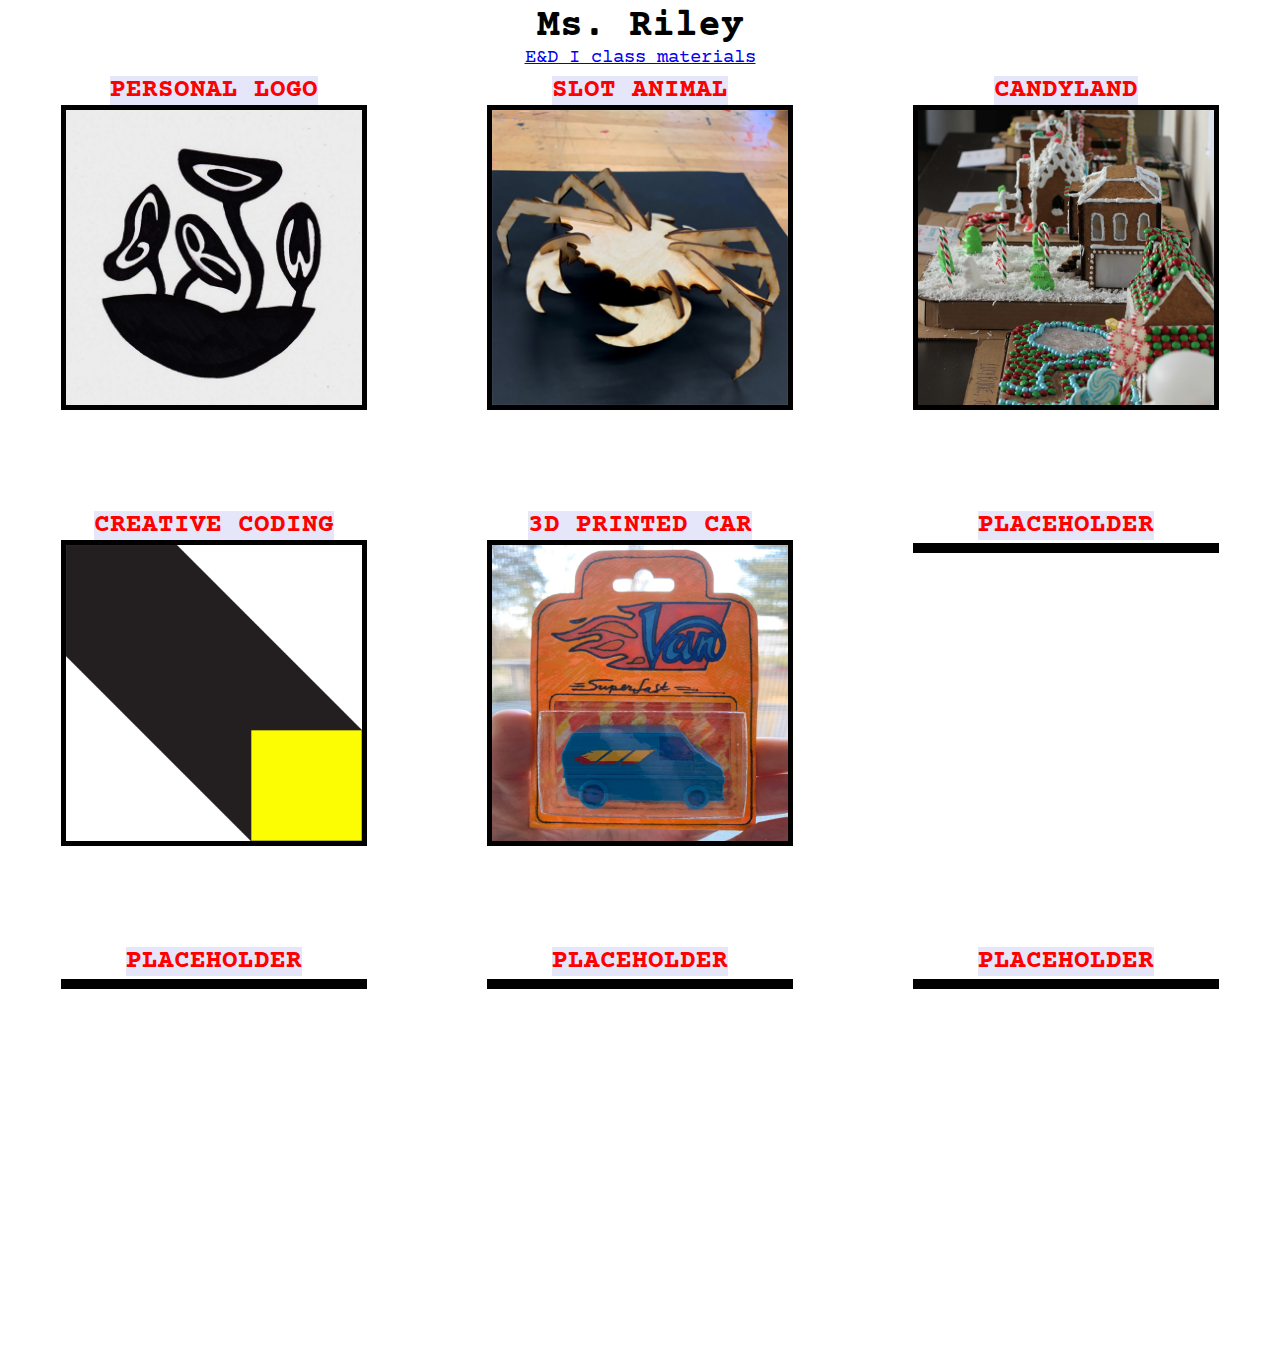
==== index.html @ 416d010e "updates to website" ====
<!DOCTYPE html><html lang="en">

  <head>
    <script src="p5.js"></script>
    <script src="p5.sound.min.js"></script>
    <link rel="stylesheet" type="text/css" href="style.css">
    <meta charset="utf-8">
    <link rel="preconnect" href="https://fonts.googleapis.com">
    <link rel="preconnect" href="https://fonts.gstatic.com" crossorigin>
    <link href="https://fonts.googleapis.com/css2?family=Courier+Prime:wght@400;700&display=swap" rel="stylesheet">
  </head>

  <title>|~E. Riley E+D I~|</title>

  <body>

    <h1> Ms. Riley </h1>
    <p>
    <a href="https://github.com/eeriley99/EDI_2122">
      E&D I class materials
    </a>
    </p>

    <script src="sketch.js"></script>

    <table>

  <tr>
    <td>
      <h3> PERSONAL LOGO</h3>
      <a href = "Logo/LogoReflection.html">
        <img src = 'Logo/RileyLogo.jpg' width=70%>
      </a>
    </td>

    <td>
      <h3> SLOT ANIMAL</h3>
      <a href = "SlotAnimal/SlotAnimal.html">
        <img src = 'SlotAnimal/LaheyCrab.png' width=70%>
      </a>
    </td>

    <td>
      <h3> CANDYLAND</h3>
      <a href = "PressFit/PressFitReflection.html">
        <img src = 'Candyland/candyland.png' width=70%>
      </a>
    </td>

  </tr>

  <tr>
    <td>
      <h3> CREATIVE CODING</h3>
      <a href = "CreativeCoding/finalBG/index.html">
        <img src = 'CreativeCoding/finalBG/assets/RileyGIF.gif' width=70%>
      </a>
    </td>

    <td>
      <h3> 3D PRINTED CAR</h3>
      <a href = "3Dcar/3DcarReflection.html">
        <img src = '3Dcar/CarBubblePack.jpg' width=70%>
      </a>
    </td>

    <td>
      <h3> PLACEHOLDER</h3>
      <a href = " ">
        <img src = ' ' width=70%>
      </a>
    </td>
  </tr>

  <tr>
    <td>
      <h3> PLACEHOLDER</h3>
      <a href = " ">
        <img src = ' ' width=70%>
      </a>
    </td>
    <td>
      <h3> PLACEHOLDER</h3>
      <a href = " ">
        <img src = ' ' width=70%>
      </a>
    </td>

    <td>
      <h3> PLACEHOLDER</h3>
      <a href = " ">
        <img src = ' ' width=70%>
      </a>
    </td>
  </tr>

</table>

  </body>

</html>
---- style.css ----
html, body {
  margin: 0;
  padding: 0;
  font-family: 'Courier Prime', monospace;
  background-color: rgb(255, 255, 255);
}

canvas {
  display: block;
  z-index: -1;
}

img {
  border: 5px solid #000;
}

h1{
  color: black;
     position: absolute;
     left: 50%;
     transform: translateX(-50%) translateY(-50%);
     text-align: center;
     top: 0%;
     display: inline; background: rgb(255, 255, 255);
     font-size:3vw;
}

h3{
color: red;
display: inline; background: Lavender;
font-size:2vw;
}

p{
    position: absolute;
    font-size: 0.875em;
    left: 50%;
    transform: translateX(-50%) translateY(-50%);
    text-align:center;
    top: 3vw;
    display: inline; background: rgb(255, 255, 255);
    font-size:1.5vw;
}

table{
  position: absolute;
  z-index: 1;
  width:100%;
  top: 5vw;
}

td {
    width: 33vw;
    height: 33vw;
    vertical-align: baseline;
    padding-top:10px;
    text-align:center;
}

.container{
  position: relative;
}

.project {
  position: absolute;
  width:50%;
  float: left;

  left: 0px;
  top: 0px;
  z-index: 1;
}
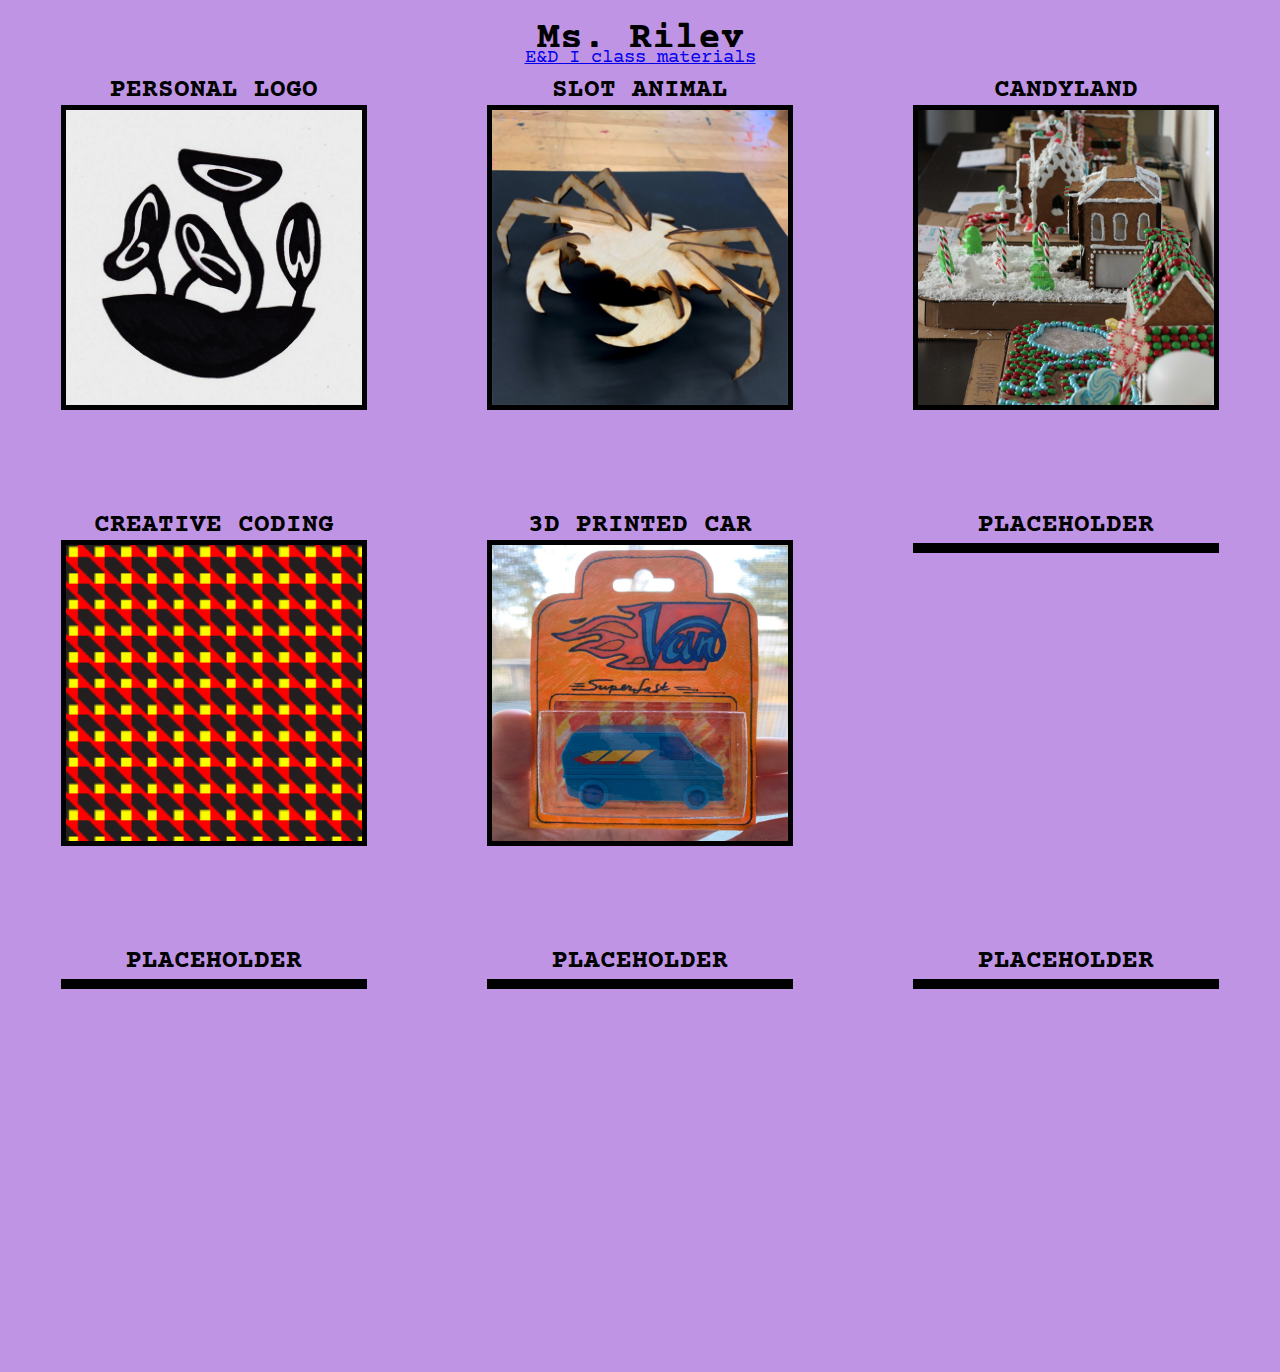
==== commit 40216c8f: "add new image" ====
--- a/index.html
+++ b/index.html
@@ -53,7 +53,7 @@
     <td>
       <h3> CREATIVE CODING</h3>
       <a href = "CreativeCoding/finalBG/index.html">
-        <img src = 'CreativeCoding/finalBG/assets/RileyGIF.gif' width=70%>
+        <img src = 'CreativeCoding/FinalBG.png' width=70%>
       </a>
     </td>
 
--- a/style.css
+++ b/style.css
@@ -2,7 +2,7 @@
   margin: 0;
   padding: 0;
   font-family: 'Courier Prime', monospace;
-  background-color: rgb(255, 255, 255);
+  background-color: rgb(191, 148, 228);
 }
 
 canvas {
@@ -20,14 +20,14 @@
      left: 50%;
      transform: translateX(-50%) translateY(-50%);
      text-align: center;
-     top: 0%;
-     display: inline; background: rgb(255, 255, 255);
+     top: 1vw;
+     display: inline; background: rgb(191, 148, 228);
      font-size:3vw;
 }
 
 h3{
-color: red;
-display: inline; background: Lavender;
+color: black;
+display: inline; background: rgb(191, 148, 228);
 font-size:2vw;
 }
 
@@ -38,7 +38,7 @@
     transform: translateX(-50%) translateY(-50%);
     text-align:center;
     top: 3vw;
-    display: inline; background: rgb(255, 255, 255);
+    display: inline; background: rgb(191, 148, 228);
     font-size:1.5vw;
 }
 
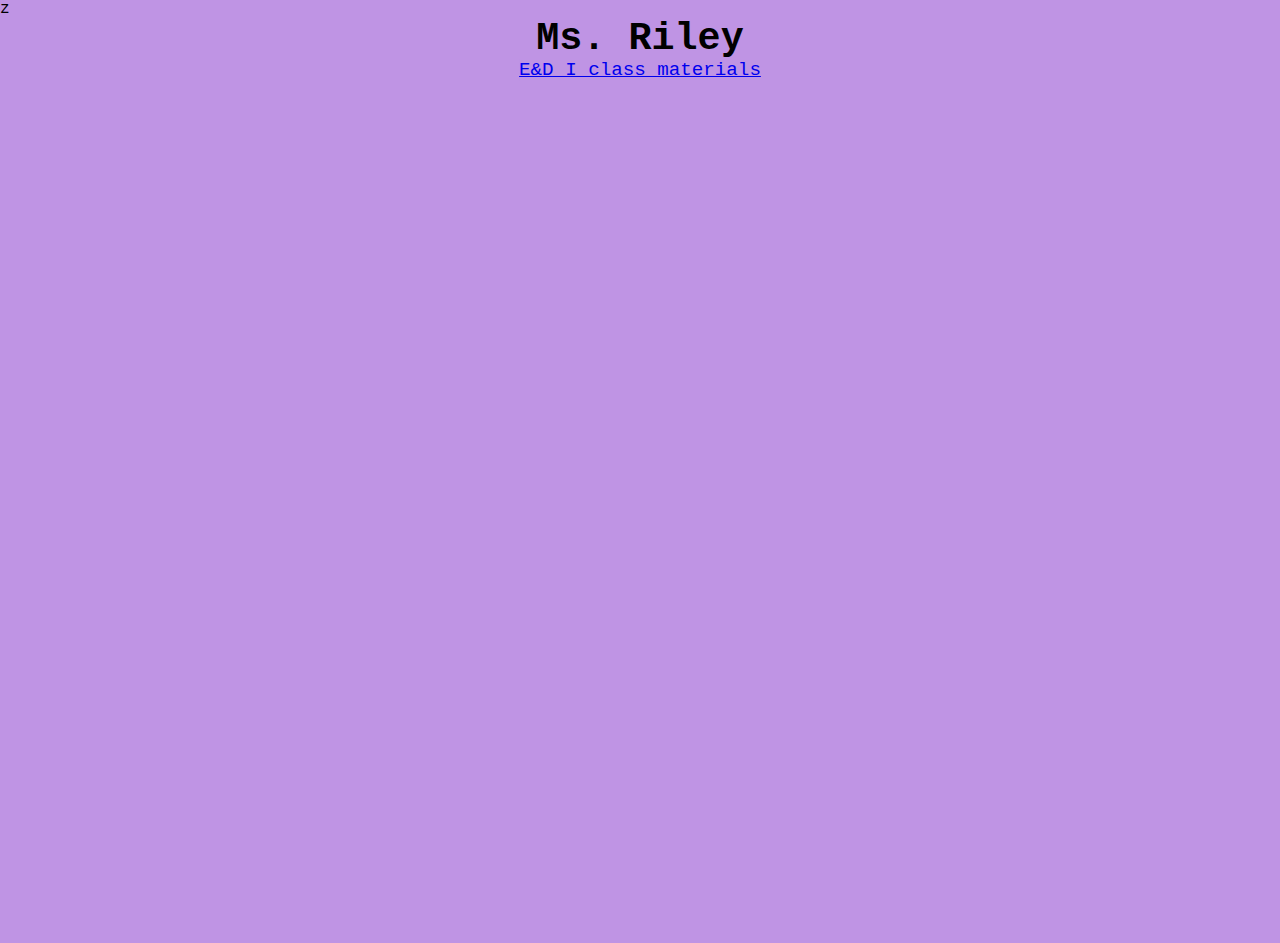
==== commit 1a4f3cd6: "reset for g block" ====
--- a/index.html
+++ b/index.html
@@ -6,8 +6,7 @@
     <link rel="stylesheet" type="text/css" href="style.css">
     <meta charset="utf-8">
     <link rel="preconnect" href="https://fonts.googleapis.com">
-    <link rel="preconnect" href="https://fonts.gstatic.com" crossorigin>
-    <link href="https://fonts.googleapis.com/css2?family=Courier+Prime:wght@400;700&display=swap" rel="stylesheet">
+    <link rel="preconnect" href="https://fonts.gstatic.com" crossorigin>z
   </head>
 
   <title>|~E. Riley E+D I~|</title>
@@ -27,74 +26,22 @@
 
   <tr>
     <td>
-      <h3> PERSONAL LOGO</h3>
-      <a href = "Logo/LogoReflection.html">
-        <img src = 'Logo/RileyLogo.jpg' width=70%>
-      </a>
     </td>
-
     <td>
-      <h3> SLOT ANIMAL</h3>
-      <a href = "SlotAnimal/SlotAnimal.html">
-        <img src = 'SlotAnimal/LaheyCrab.png' width=70%>
-      </a>
     </td>
-
     <td>
-      <h3> CANDYLAND</h3>
-      <a href = "PressFit/PressFitReflection.html">
-        <img src = 'Candyland/candyland.png' width=70%>
-      </a>
-    </td>
-
-  </tr>
-
-  <tr>
-    <td>
-      <h3> CREATIVE CODING</h3>
-      <a href = "CreativeCoding/finalBG/index.html">
-        <img src = 'CreativeCoding/FinalBG.png' width=70%>
-      </a>
-    </td>
-
-    <td>
-      <h3> 3D PRINTED CAR</h3>
-      <a href = "3Dcar/3DcarReflection.html">
-        <img src = '3Dcar/CarBubblePack.jpg' width=70%>
-      </a>
-    </td>
-
-    <td>
-      <h3> PLACEHOLDER</h3>
-      <a href = " ">
-        <img src = ' ' width=70%>
-      </a>
     </td>
   </tr>
 
   <tr>
     <td>
-      <h3> PLACEHOLDER</h3>
-      <a href = " ">
-        <img src = ' ' width=70%>
-      </a>
     </td>
     <td>
-      <h3> PLACEHOLDER</h3>
-      <a href = " ">
-        <img src = ' ' width=70%>
-      </a>
     </td>
-
     <td>
-      <h3> PLACEHOLDER</h3>
-      <a href = " ">
-        <img src = ' ' width=70%>
-      </a>
     </td>
   </tr>
-
-</table>
+ </table>
 
   </body>
 
--- a/style.css
+++ b/style.css
@@ -37,7 +37,7 @@
     left: 50%;
     transform: translateX(-50%) translateY(-50%);
     text-align:center;
-    top: 3vw;
+    top: 4vw;
     display: inline; background: rgb(191, 148, 228);
     font-size:1.5vw;
 }
@@ -46,7 +46,7 @@
   position: absolute;
   z-index: 1;
   width:100%;
-  top: 5vw;
+  top: 5.5vw;
 }
 
 td {
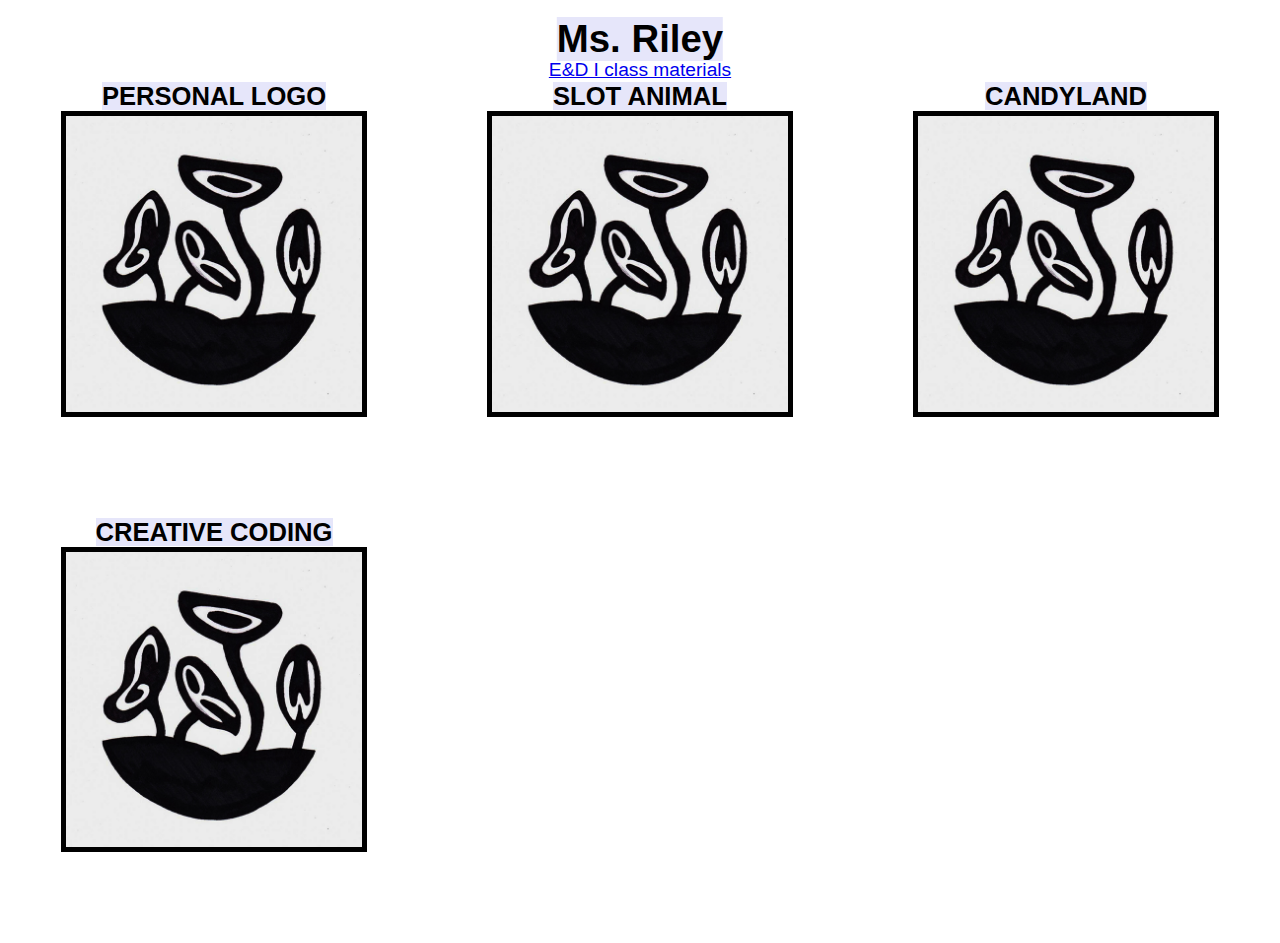
==== commit fb92f3a7: "adjusted vw" ====
--- a/index.html
+++ b/index.html
@@ -5,8 +5,7 @@
     <script src="p5.sound.min.js"></script>
     <link rel="stylesheet" type="text/css" href="style.css">
     <meta charset="utf-8">
-    <link rel="preconnect" href="https://fonts.googleapis.com">
-    <link rel="preconnect" href="https://fonts.gstatic.com" crossorigin>z
+   
   </head>
 
   <title>|~E. Riley E+D I~|</title>
@@ -26,16 +25,38 @@
 
   <tr>
     <td>
+    <h3>PERSONAL LOGO</h3>
+    <a href = "Logo/LogoReflection.html">
+    <img src = 'Logo/RileyLogo.jpg' width=70% >
+    </a>
     </td>
+    
+    
     <td>
+    <h3>SLOT ANIMAL</h3>
+    <a href = "Logo/LogoReflection.html">
+    <img src = 'Logo/RileyLogo.jpg' width=70% >
+    </a>
     </td>
+   
+   
     <td>
+    <h3>CANDYLAND</h3>
+    <a href = "Logo/LogoReflection.html">
+    <img src = 'Logo/RileyLogo.jpg' width=70% >
+    </a>
     </td>
+  
   </tr>
 
   <tr>
     <td>
+    <h3>CREATIVE CODING</h3>
+    <a href = "Logo/LogoReflection.html">
+    <img src = 'Logo/RileyLogo.jpg' width=70% >
+    </a>
     </td>
+    
     <td>
     </td>
     <td>
--- a/style.css
+++ b/style.css
@@ -1,8 +1,8 @@
 html, body {
   margin: 0;
   padding: 0;
-  font-family: 'Courier Prime', monospace;
-  background-color: rgb(191, 148, 228);
+  font-family: 'Roboto', sans-serif;
+  background-color: rgb(255,255,255);
 }
 
 canvas {
@@ -21,15 +21,15 @@
      transform: translateX(-50%) translateY(-50%);
      text-align: center;
      top: 1vw;
-     display: inline; background: rgb(191, 148, 228);
      font-size:3vw;
+       display: inline; background: Lavender;
 }
 
-h3{
-color: black;
-display: inline; background: rgb(191, 148, 228);
+h3 {
+display: inline; background: Lavender;
 font-size:2vw;
 }
+
 
 p{
     position: absolute;
@@ -38,8 +38,8 @@
     transform: translateX(-50%) translateY(-50%);
     text-align:center;
     top: 4vw;
-    display: inline; background: rgb(191, 148, 228);
     font-size:1.5vw;
+    
 }
 
 table{
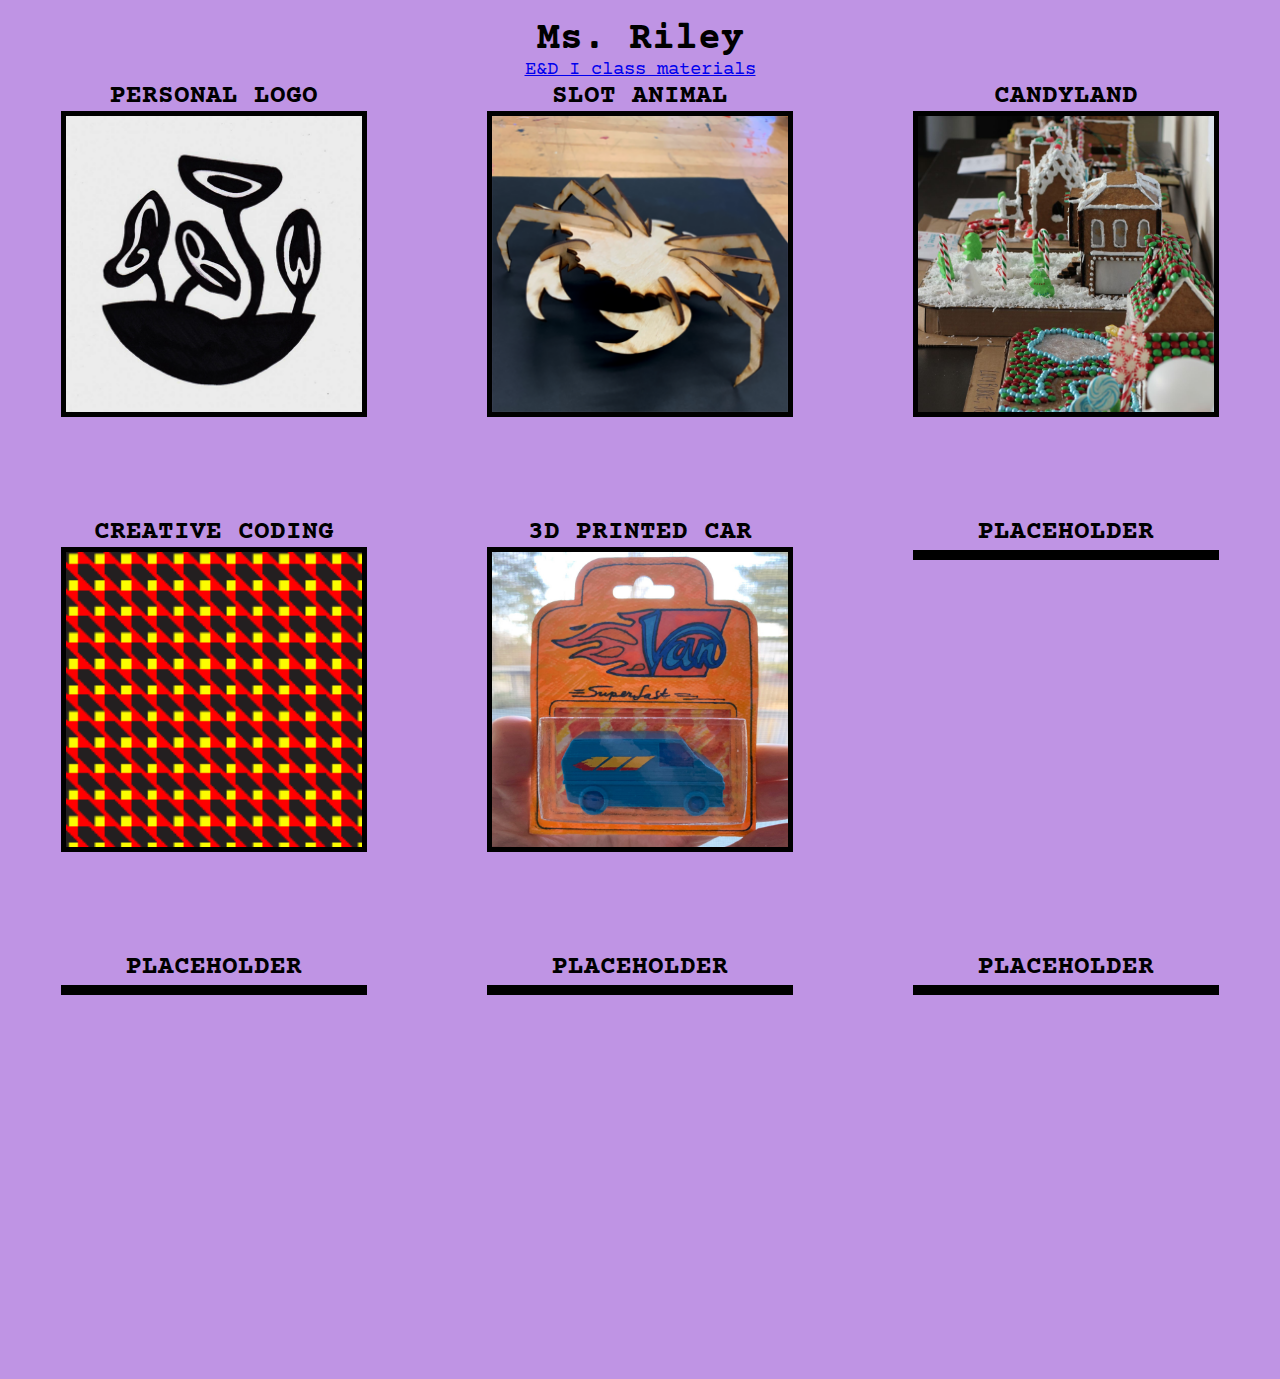
==== commit 3429245d: "restore website" ====
--- a/index.html
+++ b/index.html
@@ -5,7 +5,9 @@
     <script src="p5.sound.min.js"></script>
     <link rel="stylesheet" type="text/css" href="style.css">
     <meta charset="utf-8">
-   
+    <link rel="preconnect" href="https://fonts.googleapis.com">
+    <link rel="preconnect" href="https://fonts.gstatic.com" crossorigin>
+    <link href="https://fonts.googleapis.com/css2?family=Courier+Prime:wght@400;700&display=swap" rel="stylesheet">
   </head>
 
   <title>|~E. Riley E+D I~|</title>
@@ -25,44 +27,74 @@
 
   <tr>
     <td>
-    <h3>PERSONAL LOGO</h3>
-    <a href = "Logo/LogoReflection.html">
-    <img src = 'Logo/RileyLogo.jpg' width=70% >
-    </a>
+      <h3> PERSONAL LOGO</h3>
+      <a href = "Logo/LogoReflection.html">
+        <img src = 'Logo/RileyLogo.jpg' width=70%>
+      </a>
     </td>
-    
-    
+
     <td>
-    <h3>SLOT ANIMAL</h3>
-    <a href = "Logo/LogoReflection.html">
-    <img src = 'Logo/RileyLogo.jpg' width=70% >
-    </a>
+      <h3> SLOT ANIMAL</h3>
+      <a href = "SlotAnimal/SlotAnimal.html">
+        <img src = 'SlotAnimal/LaheyCrab.png' width=70%>
+      </a>
     </td>
-   
-   
+
     <td>
-    <h3>CANDYLAND</h3>
-    <a href = "Logo/LogoReflection.html">
-    <img src = 'Logo/RileyLogo.jpg' width=70% >
-    </a>
+      <h3> CANDYLAND</h3>
+      <a href = "PressFit/PressFitReflection.html">
+        <img src = 'Candyland/candyland.png' width=70%>
+      </a>
     </td>
-  
+
   </tr>
 
   <tr>
     <td>
-    <h3>CREATIVE CODING</h3>
-    <a href = "Logo/LogoReflection.html">
-    <img src = 'Logo/RileyLogo.jpg' width=70% >
-    </a>
+      <h3> CREATIVE CODING</h3>
+      <a href = "CreativeCoding/finalBG/index.html">
+        <img src = 'CreativeCoding/FinalBG.png' width=70%>
+      </a>
     </td>
-    
+
     <td>
+      <h3> 3D PRINTED CAR</h3>
+      <a href = "3Dcar/3DcarReflection.html">
+        <img src = '3Dcar/CarBubblePack.jpg' width=70%>
+      </a>
+    </td>
+
+    <td>
+      <h3> PLACEHOLDER</h3>
+      <a href = " ">
+        <img src = ' ' width=70%>
+      </a>
+    </td>
+  </tr>
+
+  <tr>
+    <td>
+      <h3> PLACEHOLDER</h3>
+      <a href = " ">
+        <img src = ' ' width=70%>
+      </a>
     </td>
     <td>
+      <h3> PLACEHOLDER</h3>
+      <a href = " ">
+        <img src = ' ' width=70%>
+      </a>
+    </td>
+
+    <td>
+      <h3> PLACEHOLDER</h3>
+      <a href = " ">
+        <img src = ' ' width=70%>
+      </a>
     </td>
   </tr>
- </table>
+
+</table>
 
   </body>
 
--- a/style.css
+++ b/style.css
@@ -1,8 +1,8 @@
 html, body {
   margin: 0;
   padding: 0;
-  font-family: 'Roboto', sans-serif;
-  background-color: rgb(255,255,255);
+  font-family: 'Courier Prime', monospace;
+  background-color: rgb(191, 148, 228);
 }
 
 canvas {
@@ -21,15 +21,15 @@
      transform: translateX(-50%) translateY(-50%);
      text-align: center;
      top: 1vw;
+     display: inline; background: rgb(191, 148, 228);
      font-size:3vw;
-       display: inline; background: Lavender;
 }
 
-h3 {
-display: inline; background: Lavender;
+h3{
+color: black;
+display: inline; background: rgb(191, 148, 228);
 font-size:2vw;
 }
-
 
 p{
     position: absolute;
@@ -38,8 +38,8 @@
     transform: translateX(-50%) translateY(-50%);
     text-align:center;
     top: 4vw;
+    display: inline; background: rgb(191, 148, 228);
     font-size:1.5vw;
-    
 }
 
 table{
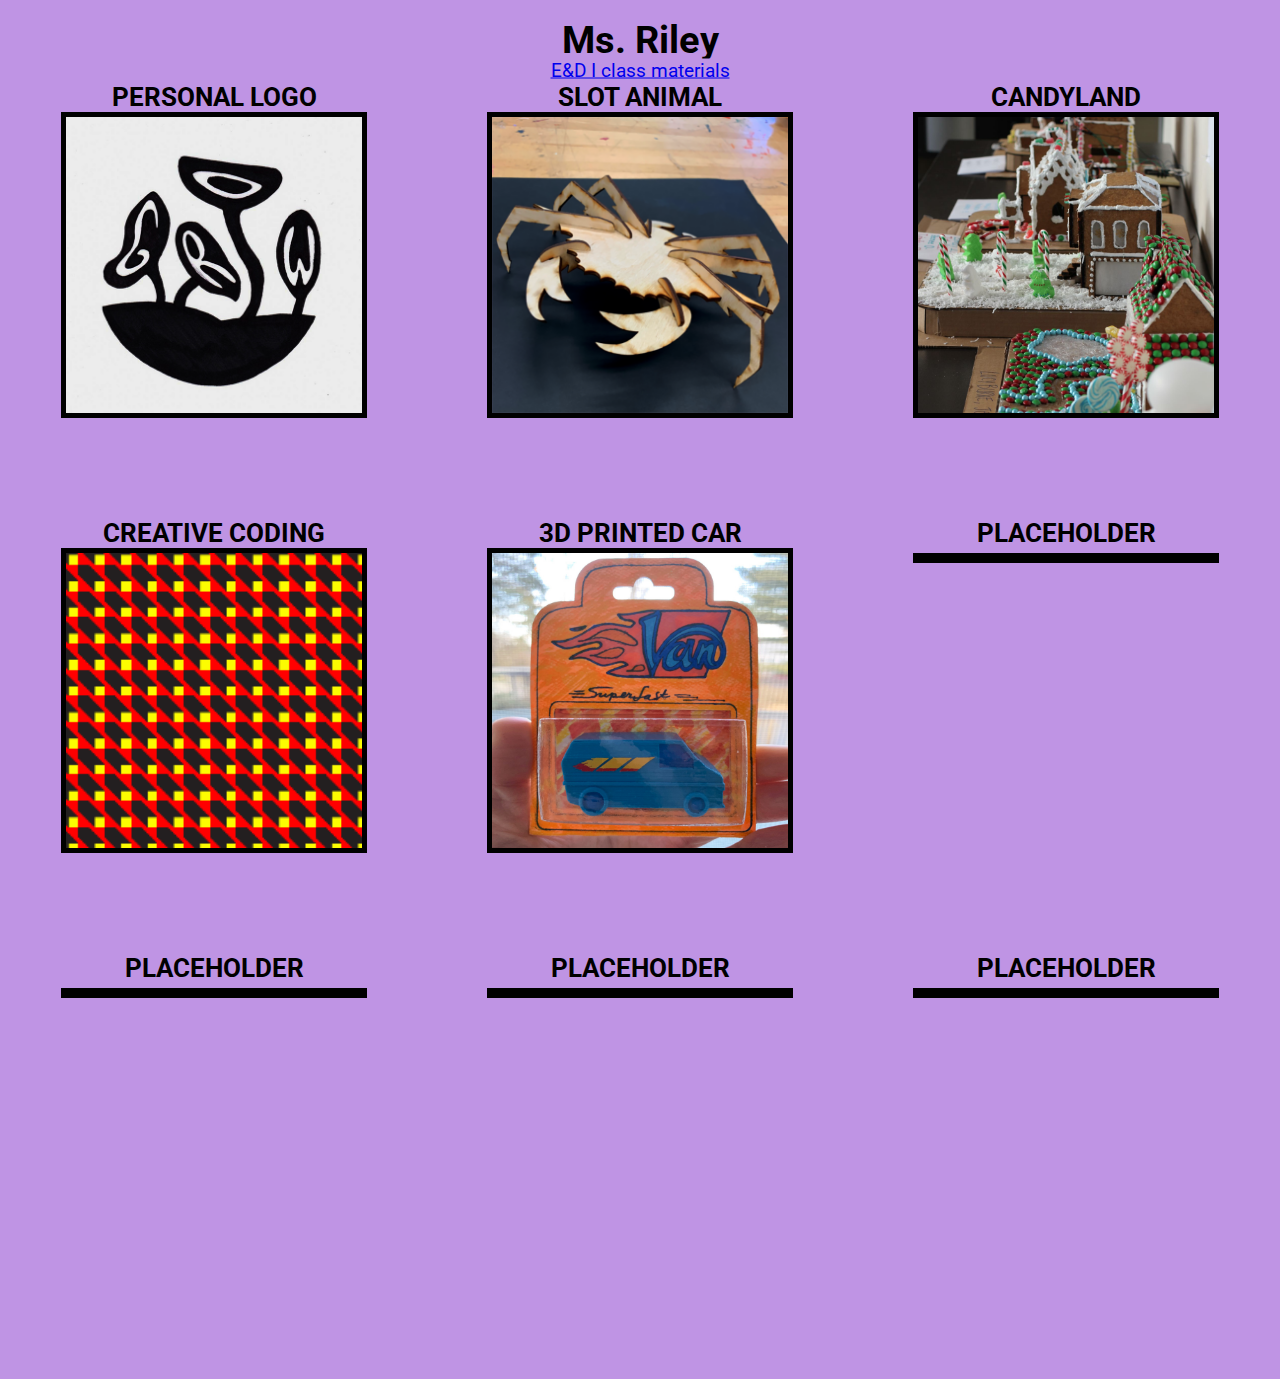
==== commit 86dd606c: "updates" ====
--- a/index.html
+++ b/index.html
@@ -8,6 +8,9 @@
     <link rel="preconnect" href="https://fonts.googleapis.com">
     <link rel="preconnect" href="https://fonts.gstatic.com" crossorigin>
     <link href="https://fonts.googleapis.com/css2?family=Courier+Prime:wght@400;700&display=swap" rel="stylesheet">
+  <link rel="preconnect" href="https://fonts.googleapis.com">
+<link rel="preconnect" href="https://fonts.gstatic.com" crossorigin>
+<link href="https://fonts.googleapis.com/css2?family=Edu+SA+Beginner:wght@400;500;600;700&family=Roboto:wght@500&display=swap" rel="stylesheet">
   </head>
 
   <title>|~E. Riley E+D I~|</title>
--- a/style.css
+++ b/style.css
@@ -3,6 +3,8 @@
   padding: 0;
   font-family: 'Courier Prime', monospace;
   background-color: rgb(191, 148, 228);
+  font-family: 'Edu SA Beginner', cursive;
+font-family: 'Roboto', sans-serif;
 }
 
 canvas {
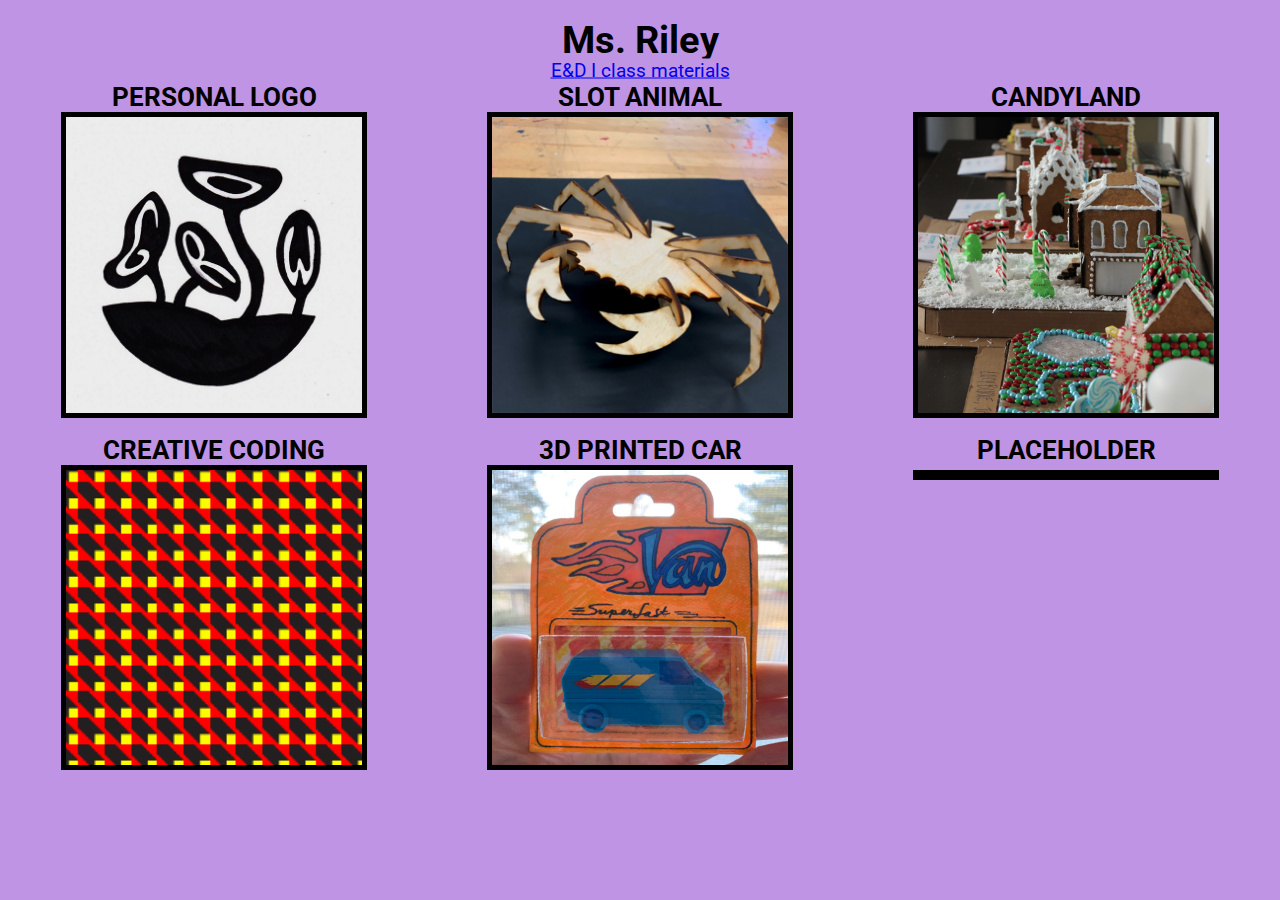
==== commit dad8e0bf: "sorted sizing issue" ====
--- a/index.html
+++ b/index.html
@@ -11,7 +11,7 @@
   <link rel="preconnect" href="https://fonts.googleapis.com">
 <link rel="preconnect" href="https://fonts.gstatic.com" crossorigin>
 <link href="https://fonts.googleapis.com/css2?family=Edu+SA+Beginner:wght@400;500;600;700&family=Roboto:wght@500&display=swap" rel="stylesheet">
-  </head>
+    </head>
 
   <title>|~E. Riley E+D I~|</title>
 
@@ -75,27 +75,6 @@
     </td>
   </tr>
 
-  <tr>
-    <td>
-      <h3> PLACEHOLDER</h3>
-      <a href = " ">
-        <img src = ' ' width=70%>
-      </a>
-    </td>
-    <td>
-      <h3> PLACEHOLDER</h3>
-      <a href = " ">
-        <img src = ' ' width=70%>
-      </a>
-    </td>
-
-    <td>
-      <h3> PLACEHOLDER</h3>
-      <a href = " ">
-        <img src = ' ' width=70%>
-      </a>
-    </td>
-  </tr>
 
 </table>
 
--- a/style.css
+++ b/style.css
@@ -1,6 +1,9 @@
+
 html, body {
   margin: 0;
   padding: 0;
+  height: 100%; 
+  overflow: hidden;
   font-family: 'Courier Prime', monospace;
   background-color: rgb(191, 148, 228);
   font-family: 'Edu SA Beginner', cursive;
@@ -10,6 +13,7 @@
 canvas {
   display: block;
   z-index: -1;
+  width:100%;
 }
 
 img {
@@ -52,23 +56,10 @@
 }
 
 td {
-    width: 33vw;
-    height: 33vw;
+    width: 25vw;
+    height: 25vw;
     vertical-align: baseline;
     padding-top:10px;
     text-align:center;
 }
 
-.container{
-  position: relative;
-}
-
-.project {
-  position: absolute;
-  width:50%;
-  float: left;
-
-  left: 0px;
-  top: 0px;
-  z-index: 1;
-}
